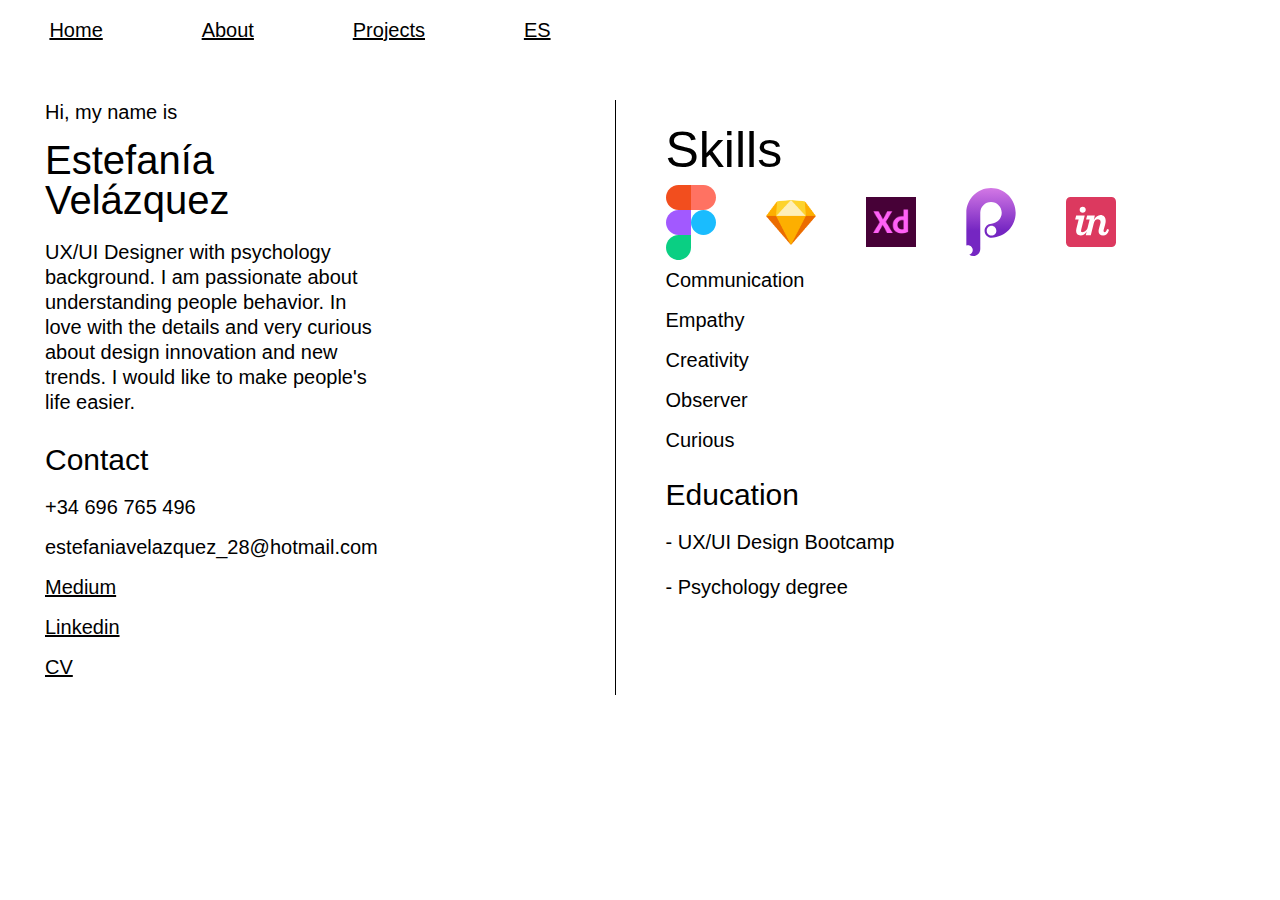
==== about.html @ aa42b18e "v1" ====
<!DOCTYPE html>
<html lang="en">

<head>
  <meta charset="UTF-8">
  <meta name="viewport" content="width=device-width, initial-scale=1.0">
  <title>Estefanía Velázquez</title>
  <link rel="stylesheet" href="styles/reset.css">
  <link rel="stylesheet" href="styles/style.css">
</head>

<body>
  <div class="mobile-content">
    <h1>Please open my portfolio on a computer 🙏</h1>
  </div>
    <div class="desktop-content">
    
    <header>
      <nav>
        <div class="boxnav">
          <a href="index.html">Home</a>
          <a href="about.html">About</a>
          <a href="projects.html">Projects</a>
          <a href="indexspanish.html">ES</a>
        </div>
      </nav>
    </header>

    <div class="presentation">
      <div class="description2">
        <p>
          Hi, my name is
        </p>
        <h3>Estefanía Velázquez</h3>
        <p>UX/UI Designer with psychology background.

          I am passionate about understanding people behavior. In love with the details and very curious about design
          innovation and new trends. I would like to make people's life easier.
        </p>

        <h4>Contact</h4>
        <p>+34 696 765 496
        </p>
        <p>estefaniavelazquez_28@hotmail.com
        </p>
        <p>
          <a href="https://medium.com/@estefaniavelazquez">
            Medium
          </a>
        </p>
        <p>
          <a href="https://www.linkedin.com/in/estefaniavelazquezsotillo/">
            Linkedin
          </a>
        </p>
        <p>
          <a href="pdf/CV ESTEFANÍA VELÁZQUEZ .pdf">CV</a>
        </p>
      </div>

      <div class="skills">
        <h3>Skills</h3>
        <div class="image-skills">

          <img src="images/figma-1.svg" alt="Figma" />
          <img src="images/Sketch_Logo.png" alt="Sketch" />
          <img src="images/unnamed.png" alt="AdobeXD" />
          <img src="images/principle-app-2.svg" alt="Principle" />
          <img src="images/invision.svg" alt="Invision" />
        </div>


        <ul>Communication</ul>
        <ul>Empathy</ul>
        <ul>Creativity</ul>
        <ul>Observer</ul>
        <ul>Curious</ul>


        <h4>Education</h4>
        <p>- UX/UI Design Bootcamp
        </p>
        <p>- Psychology degree
        </p>

      </div>
    </div>
  </div>
</body>
---- styles/style.css ----
body {
    background-color: #ffffff;
   
    font-family: 'Raleway', sans-serif;
}
main{
    width: 80%;
    max-width: 1440px;
    margin: 0 auto;
}

nav{
    
    font-family: 'Raleway', sans-serif;
    position: fixed;
    width: 100%;
    top: 0;
    background-color: white;
    z-index: 100;
    padding-top: 20px;
    padding-bottom: 20px ;
    
    
    
}

.boxnav{
    width: 600px;
    display: flex;
    justify-content: space-around;

   
}

nav a{
    color: black;
    font-size: 20px;
}

.first-page{
    margin-bottom: 300px;
    margin-top: 100px;
}

h2{
    font-family: 'Raleway', sans-serif;
    margin-top: 40px;
    font-size: 40px;
}

h1{
    font-size: 100px;
    font-family: 'Raleway', sans-serif;
    letter-spacing: inherit;
}


.draw{
    width: 500px;

    
}
.first-page{
    display: flex;
    align-items: center;
    justify-content: center;
}
.description{
    width: 60%;
}
.ilustration{
    width: 40%;
    text-align: center;
}

.description2 {
    
    align-items: center;
    justify-content: center;
    flex-direction: column;
    font-family: 'Raleway', sans-serif;
    
}

h3 {
    font-size: 50px;
    color: black;
    width: 60%;
    font-family: 'Raleway', sans-serif;
   
}

p {
    font-size: 20px;
    width: 60%;
    font-family: 'Raleway', sans-serif;
    line-height: 25px;
}

.photo{
    width: 60%;
}

.skills{
    width: 50%;
    margin-top: 25px;
    padding-left: 50px;
}

.skills h4{
    margin-bottom: 10px;
    margin-top: 30px;
}

.skills p{
    margin-bottom: 20px;
    margin-top: 20px;
}


.image-skills img{
width: 50px;
margin-right: 50px;
object-fit: contain;
margin-top: 10px;
}
.image-skills{
width: 100%;
display: flex;

}

.skills ul{
    font-size: 20px;
    margin-bottom: 20px;
    margin-top: 10px;
}

.description2{
    width: 50%;
    border-right: 1px solid black;
    
}

.description2 p {
    margin-bottom: 15px;
   
    
}
.description2 h3 {
    margin-bottom: 30px;
    font-size: 40px;
    margin-bottom: 20px;
}
.description2 h4 {
    margin-bottom: 20px;
    margin-top: 30px;
}

.description2 a{
    color: black;
    font-size: 20px;
}

.presentation{
display: flex;
margin: 45px;
margin-top: 100px;

}

h4{
    font-size: 30px;
    
}

.projects-container {
    padding: 20px 80px;
  }
  
  .project {
    display: flex;
    align-items: center;
    margin-bottom: 60px;
  }
  
  .project-image {
    width: 50%;
    margin-bottom: 70px;
    margin-top: 80px;
  }
  
  .project-info {
    width: 50%;
    padding-left: 40px;
    
  }
  .project-info h3{
      margin-bottom: 10px;
  }

  .project-info p{
      margin-bottom: 20px;
  }

  .project2 {
    display: flex;
    align-items: center;
    margin-bottom: 60px;
    flex-direction: row-reverse;
    
  }
  
  .project-image2 {
    width: 45%;
  }
  
  .project-info2 {
    width: 50%;
    padding-left: 40px;
  }

  .project-info2 h3{
    margin-bottom: 10px;
}

.project-info2 p{
    margin-bottom: 20px;
}


  .bye{
    padding: 20px 80px;
    display: flex;
    align-items: center;
    margin-top: 60px;
    margin-bottom: 60px;
    flex-direction: column;
  }
.bye h3{
    font-size: 30px;
    margin-top: 400px;
    width: auto;
}

.bye h2{
    font-size: 20px;
    align-content: center;
    width: auto;
    margin-top: 10px;
    margin-bottom: 20px;

}

.bye p{
font-size: 100px;
align-items: center;
width: auto;
margin-bottom: 30px;
margin-top: 30px;

}

@media only screen and (min-width: 415px) and (max-width: 768px) {
  
}

@media only screen and (min-width: 769px) and (max-width: 1024px) {
  
}

@media only screen and (min-width: 1025px) and (max-width: 1440px) {
  
}

@media only screen and (min-width: 1441px) {
}


.mobile-content {
    display: none;
    align-content: center;
    justify-content: center;
   
  }
  
@media only screen and (max-width: 415px) {
    h1, h2 {
      font-size: 20px;
      line-height: 28px;
      width: 100%;
    }
    
    .desktop-content {
      display: none;
    }
  
    .mobile-content {
      display: flex;
      justify-content: center;
      align-items: center;
      height: 100vh;
    }
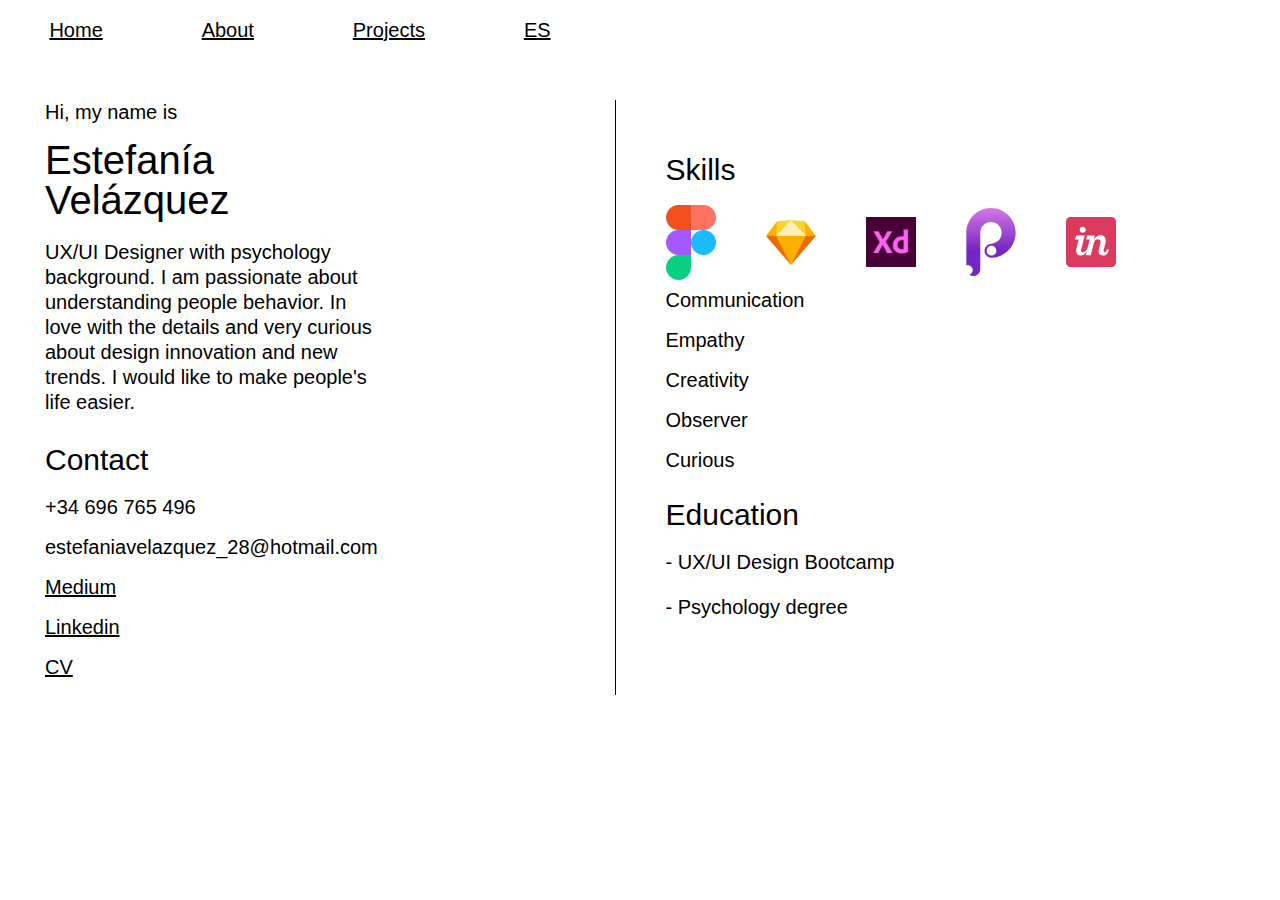
==== commit 706f61ee: "v3" ====
--- a/about.html
+++ b/about.html
@@ -59,7 +59,7 @@
       </div>
 
       <div class="skills">
-        <h3>Skills</h3>
+        <h4>Skills</h4>
         <div class="image-skills">
 
           <img src="images/figma-1.svg" alt="Figma" />
--- a/styles/style.css
+++ b/styles/style.css
@@ -108,6 +108,7 @@
     padding-left: 50px;
 }
 
+
 .skills h4{
     margin-bottom: 10px;
     margin-top: 30px;
